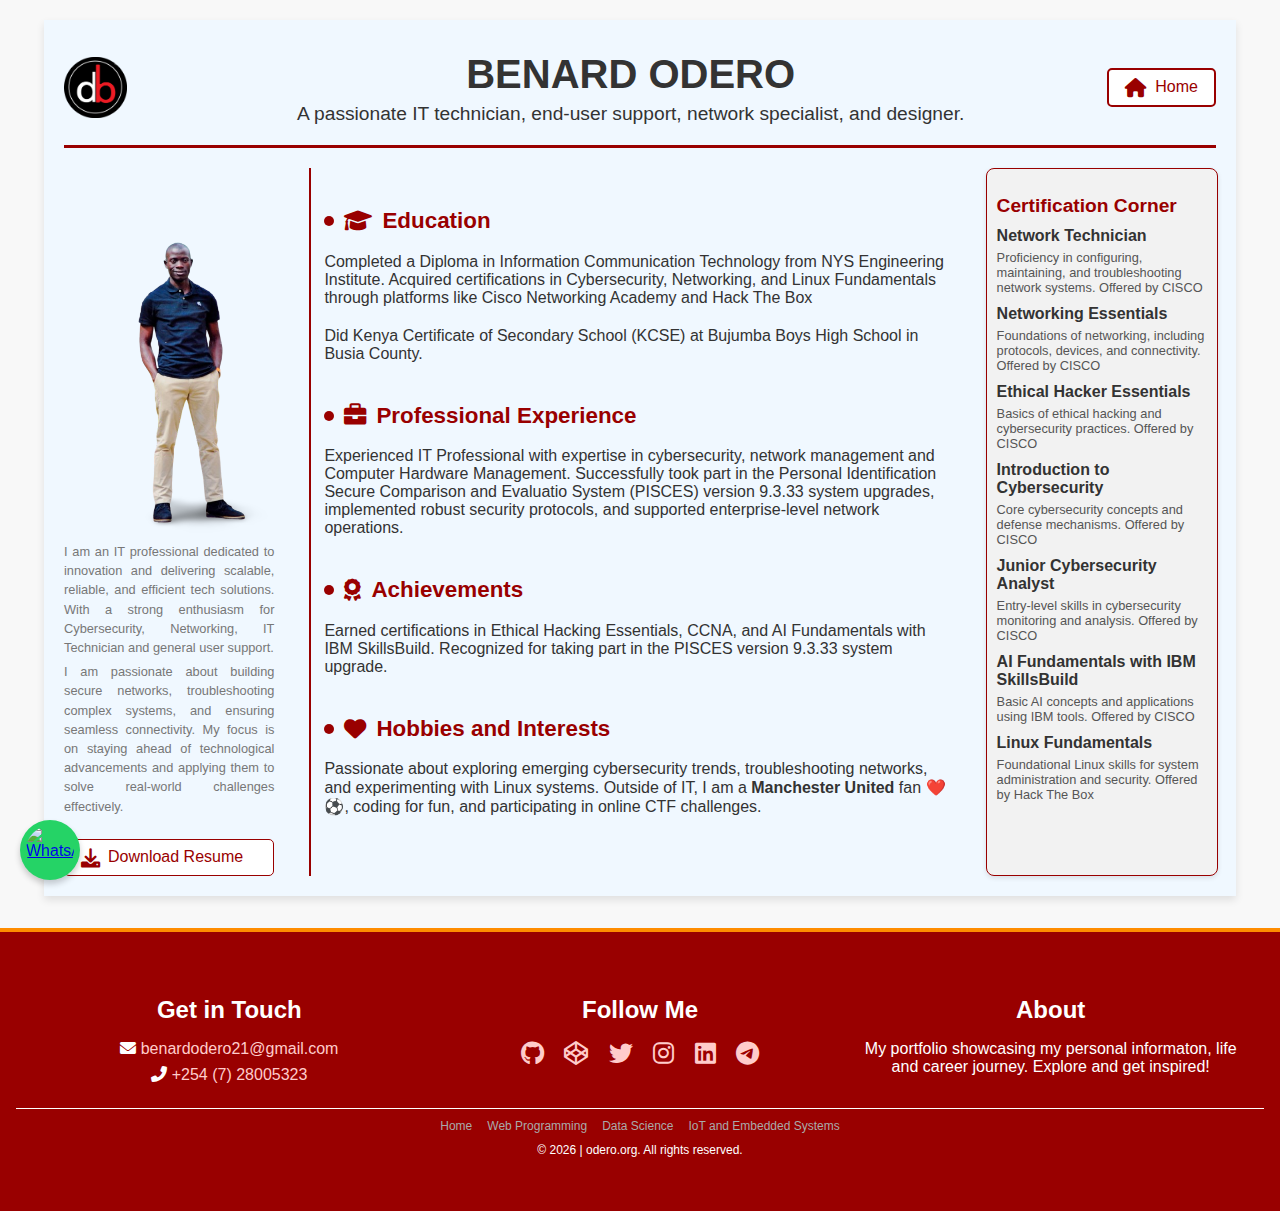
==== profile.html @ 15299176 "Add files via upload" ====
<!DOCTYPE html>
<html lang="en">
<head>
  <meta charset="UTF-8">
  <meta name="viewport" content="width=device-width, initial-scale=1.0">
  <title>My Bio</title>
  <link rel="icon" href="img/favicon.ico" type="image/x-icon">
  <link rel="stylesheet" href="https://cdnjs.cloudflare.com/ajax/libs/font-awesome/6.0.0-beta3/css/all.min.css">
  <style>
    body {
      font-family: Arial, sans-serif;
      margin: 0;
      padding: 0;
      background: #f8f8f8;
      color: #333;
    }

    .container {
      width: 90%;
      max-width: 1200px;
      margin: 20px auto;
      background-color: #f0f8ff;
      padding: 20px;
      box-shadow: 0 4px 8px rgba(0, 0, 0, 0.1);
    }

    .header {
      display: flex;
      align-items: center;
      justify-content: space-between;
      border-bottom: 3px solid #990000;
      margin-bottom: 20px;
      padding-bottom: 10px;
    }

    .header .logo {
      display: flex;
      align-items: center;
      gap: 10px;
    }

    .header .logo img {
        width: 70%; /* Adjust percentage as needed */
        max-width: 90px; /* Ensure it doesn’t exceed 90px on larger screens */
        height: auto; /* Maintain aspect ratio */
      }

      .header .text-container {
    text-align: center;
    flex-grow: 1;
    padding: 10px; /* Optional for spacing */
}

.header .text-container h1 {
    font-size: 5vw; /* Scales with viewport width */
    margin: 0;
    line-height: 1.2; /* Adjusts line height for readability */
}

.header .text-container p {
    font-size: 2vw; /* Responsive size for paragraphs */
    margin: 5px 0 0;
}

/* Media Queries for Different Screen Sizes */
@media (min-width: 768px) {
    .header .text-container h1 {
        font-size: 2.5rem; /* Larger font size on tablets and above */
    }

    .header .text-container p {
        font-size: 1.5rem; /* Adjusted for readability */
    }
}

@media (min-width: 1024px) {
    .header .text-container h1 {
        font-size: 2.5rem; /* Larger font size for desktops */
    }

    .header .text-container p {
        font-size: 1.2rem; /* Adjusted for readability */
    }
}



    .main-content {
      display: grid;
      grid-template-columns: 1fr 3fr 1fr; /* Left image, content, and right column */
      gap: 50px;
    }

    .image {
        text-align: center;
        margin-top: 50px; /* Moves the image down */
      }
      

    .image img {
        width: 100%; /* Makes the image scale to its container */
        max-width: 300px; /* Prevents the image from becoming too large */
        height: auto; /* Maintains the aspect ratio */
      }

      .image p {
        font-size: 0.8rem; /* Small font size */
        color: #777; /* Greyed-out color */
        line-height: 1.5; /* Improves readability with proper spacing */
        margin: 5px 0; /* Adds some spacing between paragraphs */
        text-align: justify; /* Justifies the text for a neat alignment */
      }      
      

    .text-columns {
      position: relative;
    }

    .text-columns h2 {
      font-size: 1.4rem;
      margin-top: 40px;
      color: #990000;
      display: flex;
      align-items: center;
      gap: 10px;
    }

    .text-columns p {
      margin: 0 0 20px;
    }

    .node-line {
      position: absolute;
      left: -15px;
      top: 0;
      width: 2px;
      height: 100%;
      background: #990000;
    }

    .node {
      width: 10px;
      height: 10px;
      background: #990000;
      border-radius: 50%;
      position: relative;
    }

    .right-column {
      background: #f2f2f2;
      padding: 10px;
      border: 1px solid #990000;
      box-shadow: 0 2px 5px rgba(0, 0, 0, 0.1);
      font-size: 0.8rem;
      border-radius: 8px;
      width: 100%;
      max-width: 450px;
      margin-left: -20px;
    }
    
    .right-column h2 {
      font-size: 1.2rem;
      color: #990000;
      margin-bottom: 10px;
    }
    
    .right-column div {
      margin-bottom: 10px; /* Adds spacing between certifications */
    }
    
    .right-column strong {
      display: block; /* Ensures the heading is on its own line */
      font-size: 1rem;
      color: #333;
    }
    
    .right-column p {
      margin: 5px 0 0; /* Adds spacing between heading and description */
      color: #555;
    }
    
    @media (max-width: 768px) {
      .main-content {
        grid-template-columns: 1fr;
      }
    
      .right-column {
        max-width: 100%;
        margin-left: 0;
      }
    
      .node-line {
        left: -10px;
      }
    }
    
    .whatsapp-link {
        position: fixed;
        bottom: 20px;
        left: 20px;
        width: 60px; /* Slightly larger for better visibility */
        height: 60px;
        z-index: 9999; /* Ensures it stays on top of other elements */
        background-color: #25D366; /* WhatsApp's green color for the background */
        box-shadow: 0 4px 6px rgba(0, 0, 0, 0.2); /* Adds a subtle shadow for a floating effect */
        display: flex;
        align-items: center;
        justify-content: center;
        border-radius: 50%; /* Makes it fully circular */
        cursor: pointer;
    }
    
    .whatsapp-link img {
        width: 80%; /* Keeps some padding inside the circle */
        height: 80%;
        border-radius: 50%;
        object-fit: contain; /* Ensures the image scales well without distortion */
    }

    /* Footer */
.footer {
    background-color: #990000; /* Primary color */
    color: #fff;
    text-align: center;
    padding: 2rem 1rem;
    margin-top: 2rem;
    border-top: 4px solid #ff8c00; /* Highlight color */
  }
  
  .footer-content {
    display: flex;
    flex-wrap: wrap;
    justify-content: space-between;
    gap: 2rem;
    max-width: 1200px;
    margin: 0 auto;
  }
  
  .footer-section {
    flex: 1;
    min-width: 200px;
  }
  
  .footer-section h4 {
    font-size: 1.5rem;
    margin-bottom: 1rem;
  }
  
  .footer-section p {
    font-size: 1rem;
    margin: 0.5rem 0;
  }
  
  .footer-section a {
    color: #ffcccb; /* Lighter color for links */
    text-decoration: none;
    transition: color 0.3s ease;
  }
  
  .footer-section a:hover {
    color: #fff;
  }
  
  .social-icons a {
    font-size: 1.5rem;
    margin: 0 0.5rem;
    color: #ffcccb; /* Lighter color for social icons */
  }
  
  .social-icons a:hover {
    color: #ff8c00;
  }
  
  .footer-bottom {
    text-align: center;
    padding: 10px 20px;
    border-top: 1px solid #fff;
    margin-top: 1rem;
    padding-top: 1rem;
    font-size: 0.9rem;
  }

  .quick-links {
    display: flex;
    justify-content: center; 
    flex-wrap: wrap;
    gap: 15px;
  }
  
  .quick-links a {
    color: #aaa; 
    text-decoration: none;
    font-size: 12px;
  }
  
  .quick-links a:hover {
    color: #ff8c00; 
  }
  
  .footer-bottom {
    text-align: center;
    padding: 10px 20px;
  }
  
  .footer-bottom p {
    margin-top: 10px;
    font-size: 12px;
  }
  
  /* Media Query for Mobile View */
  @media (max-width: 768px) {
    .quick-links {
      flex-direction: column;
      align-items: center;
    }
  
    .quick-links a {
      margin-bottom: 0.5px; 
    }
  }
  
  
  /* Responsive adjustments */
  @media (max-width: 768px) {
    .footer-content {
      flex-direction: column;
      align-items: center;
    }
  }

/* Back-to-top arrow styling */
.back-to-top {
    position: fixed;
    bottom: 20px;
    right: 20px;
    background-color: white;
    color: black;
    border-radius: 50%;
    width: 50px;
    height: 50px;
    display: flex;
    justify-content: center;
    align-items: center;
    text-decoration: none;
    box-shadow: 0 4px 6px rgba(0, 0, 0, 0.1);
    opacity: 0;
    visibility: hidden;
    transition: opacity 0.3s, visibility 0.3s;
    z-index: 1000; /* Ensure it's above other elements */
}

.back-to-top:hover {
    background-color: #990000;
    color: white; /* Better contrast on hover */
}

/* Show back-to-top arrow when scrolled down */
.back-to-top.show {
    opacity: 1;
    visibility: visible;
}

/* Optional: Smooth scaling effect */
.back-to-top:hover {
    transform: scale(1.1);
    transition: transform 0.2s ease-in-out, background-color 0.3s;
}

   .header .home-btn {
    display: flex;
    align-items: center;
    gap: 0.5rem;
    color: #990000; /* Primary color */
    text-decoration: none;
    font-size: 1rem;
    padding: 0.5rem 1rem;
    background-color: #fff;
    border: 2px solid #990000; /* Matches the primary color */
    border-radius: 5px;
    transition: background-color 0.3s ease, color 0.3s ease;
  }
  
  .header .home-btn i {
    font-size: 1.2rem;
  }
  
  .header .home-btn:hover {
    background-color: #990000; /* Primary color */
    color: #fff;
  }
  
  .header .home-btn .home-text {
    display: inline;
  }
  
  @media (max-width: 768px) {
 
  
    .header .home-btn .home-text {
      display: none; /* Hide the text in mobile view */
    }
  }
  
  @media (max-width: 480px) {
  
    .header .home-btn i {
      font-size: 1rem;
    }
  }

 /* General styling for the resume button */
.resume-btn {
  display: flex; /* Align icon and text horizontally */
  align-items: center; /* Center icon and text vertically */
  gap: 0.5rem; /* Space between icon and text */
  color: #990000; /* Primary color */
  text-decoration: none; /* Removes underline */
  font-size: 1rem; /* Base font size */
  padding: 0.5rem 1rem; /* Button padding */
  background-color: #fff; /* Button background color */
  border: 1px solid #990000; /* Border with primary color */
  border-radius: 5px; /* Rounded corners */
  transition: background-color 0.3s ease, color 0.3s ease; /* Smooth hover effect */
  white-space: nowrap; /* Prevents text from wrapping */
  overflow: hidden; /* Ensures the text doesn't overflow */
  text-overflow: ellipsis; /* Adds ellipsis if text overflows */
}

/* Icon styling */
.resume-btn i {
  font-size: 1.2rem; /* Icon size */
}

/* Hover effect */
.resume-btn:hover {
  background-color: #990000; /* Change background to primary color */
  color: #fff; /* Change text and icon color to white */
}

/* Text styling */
.resume-btn .resume-text {
  display: inline; /* Ensure text is visible by default */
  white-space: nowrap; /* Prevents text wrapping in large screen view */
}

/* Responsive styling for medium screens (tablets) */
@media (max-width: 768px) {
  .resume-btn {
      font-size: 0.9rem; /* Adjust text size */
      padding: 0.5rem; /* Reduce padding */
  }

  .resume-btn .resume-text {
      display: inline; /* Keeps the text visible */
  }
}

/* Responsive styling for small screens (phones) */
@media (max-width: 480px) {
  .resume-btn {
      font-size: 0.85rem; /* Smaller font size */
      padding: 0.4rem; /* Smaller padding */
      gap: 0.3rem; /* Reduce space between icon and text */
  }

  .resume-btn i {
      font-size: 1rem; /* Smaller icon size */
  }

  .resume-btn .resume-text {
      font-size: 0.9rem; /* Slightly smaller text size */
  }
}



  </style>
</head>
<body>
  <div class="container">
    <!-- Header -->
    <div class="header">
      <div class="logo">
        <img src="img/logo2.png" alt="Logo">
      </div>
      <div class="text-container">
        <h1>BENARD ODERO</h1>
        <p>A passionate IT technician, end-user support, network specialist, and designer.</p>
      </div>
      <a href="index.html" class="home-btn">
        <i class="fas fa-home"></i><span class="home-text">Home</span>
      </a>
    </div>

    <!-- Main Content -->
    <div class="main-content">
      <!-- Image Section -->
      <div class="image">
        <img src="img/benn.png" alt="Your Official Photo">
        <p>I am an IT professional dedicated to innovation and delivering scalable, 
          reliable, and efficient tech solutions. With a strong enthusiasm 
          for Cybersecurity, Networking, IT Technician and general user support.</p>
          <p>I am passionate about building secure networks, troubleshooting complex systems, 
            and ensuring seamless connectivity. My focus is on staying ahead of technological advancements and applying them to solve 
          real-world challenges effectively.</p> <br>

        <a href="Doc/Benard Odero_CV.pdf" class="resume-btn" target="_blank">
          <i class="fas fa-download"></i>
          <span class="resume-text">Download Resume</span>
      </a>
      
      
      </div>

      <!-- Text Columns -->
      <div class="text-columns">
        <div class="node-line"></div>

        <h2>
          <span class="node"></span>
          <i class="fas fa-graduation-cap"></i> Education
        </h2>
        <p>Completed a Diploma in Information Communication Technology from NYS Engineering Institute. 
          Acquired certifications in Cybersecurity, Networking, and Linux Fundamentals through 
          platforms like Cisco Networking Academy and Hack The Box</p>
        <p>Did Kenya Certificate of Secondary School (KCSE) at Bujumba Boys High School in Busia County.</p>

        <h2>
          <span class="node"></span>
          <i class="fas fa-briefcase"></i> Professional Experience
        </h2>
        <p>Experienced IT Professional with expertise in cybersecurity, network management and Computer Hardware Management. 
          Successfully took part in the Personal Identification Secure Comparison and Evaluatio System (PISCES) version 9.3.33 system upgrades, 
          implemented robust security protocols, and supported enterprise-level network operations.</p>

        <h2>
          <span class="node"></span>
          <i class="fas fa-award"></i> Achievements
        </h2>
        <p>Earned certifications in Ethical Hacking Essentials, CCNA, and AI Fundamentals 
          with IBM SkillsBuild. Recognized for taking part in the PISCES version 9.3.33 system upgrade.</p>

        <h2>
          <span class="node"></span>
          <i class="fas fa-heart"></i> Hobbies and Interests
        </h2>
        <p>Passionate about exploring emerging cybersecurity trends, troubleshooting networks, 
          and experimenting with Linux systems. Outside of IT, I am a <strong>Manchester United</strong> fan ❤️⚽, coding for fun, 
          and participating in online CTF challenges.</p>
      </div>
<!-- Right Column -->
<div class="right-column">
  <h2>Certification Corner</h2>
  <div>
    <strong>Network Technician</strong>
    <p>Proficiency in configuring, maintaining, and troubleshooting network systems. Offered by CISCO</p>
  </div>
  <div>
    <strong>Networking Essentials</strong>
    <p>Foundations of networking, including protocols, devices, and connectivity. Offered by CISCO</p>
  </div>
  <div>
    <strong>Ethical Hacker Essentials</strong>
    <p>Basics of ethical hacking and cybersecurity practices. Offered by CISCO</p>
  </div>
  <div>
    <strong>Introduction to Cybersecurity</strong>
    <p>Core cybersecurity concepts and defense mechanisms. Offered by CISCO</p>
  </div>
  <div>
    <strong>Junior Cybersecurity Analyst</strong>
    <p>Entry-level skills in cybersecurity monitoring and analysis. Offered by CISCO</p>
  </div>
  <div>
    <strong>AI Fundamentals with IBM SkillsBuild</strong>
    <p>Basic AI concepts and applications using IBM tools. Offered by CISCO</p>
  </div>
  <div>
    <strong>Linux Fundamentals</strong>
    <p>Foundational Linux skills for system administration and security. Offered by Hack The Box</p>
  </div>
</div>


    </div>
  </div>

  <footer class="footer">
    <div class="footer-content">
        <div class="footer-section">
            <h4>Get in Touch</h4>
            <p>
              <i class="fas fa-envelope"></i> 
              <a href="mailto:benardodero21@gmail.com">benardodero21@gmail.com</a>
            </p>
            <p>
              <i class="fas fa-phone-alt"></i> 
              <a href="tel:+254728005323">+254 (7) 28005323</a>
            </p>
          </div>
          
      <div class="footer-section">
        <h4>Follow Me</h4>
        <div class="social-icons">
          <a href="https://github.com/Odero-254" target="_blank" title="GitHub"><i class="fab fa-github"></i></a>
          <a href="https://codepen.io/Benard-Odero"><i class="fab fa-codepen" target="_blank" title="Codepen"></i></i></a>
          <a href="https://x.com/ben_odb?t=Mu5J0SKWFJiMZk7d_OLUmg&s=08"><i class="fab fa-twitter" target="_blank" title="Twitter"></i></i></a>
          <a href="https://www.instagram.com/ben.odb?utm_source=qr&igsh=MTJzdXVvaWIyYWg2bg=="><i class="fab fa-instagram" target="_blank" title="Instagram"></i></i></a>
          <a href="https://www.linkedin.com/in/benard-odero-916b5a13b/"><i class="fab fa-linkedin" target="_blank" title="LinkedIn"></i></i></a>
          <a href="http://t.me/ben_odb"><i class="fab fa-telegram" target="_blank" title="Telegram"></i></i></a>
        </div>
      </div>
      <div class="footer-section">
        <h4>About</h4>
        <p>My portfolio showcasing my personal informaton, life and career journey. Explore and get inspired!</p>
      </div>
    </div>
    <div class="footer-bottom">
        <div class="quick-links">
          <a href="index.html">Home</a>
          <a href="web-development.html">Web Programming</a>
          <a href="blankpage.html">Data Science</a>
          <a href="blankpage.html">IoT and Embedded Systems</a>
        </div>
        <p>&copy; <span id="currentYear"></span> | odero.org. All rights reserved.</p>
      </div>


      <!-- WhatsApp Icon -->
<a href="https://wa.me/254728005323" target="_blank" class="whatsapp-link">
    <img src="https://upload.wikimedia.org/wikipedia/commons/6/6b/WhatsApp.svg" alt="WhatsApp" />
</a>
      
  </footer>

  <script>
    // Get the current year and set it in the footer
    document.getElementById('currentYear').textContent = new Date().getFullYear();
  </script>

</body>
</html>
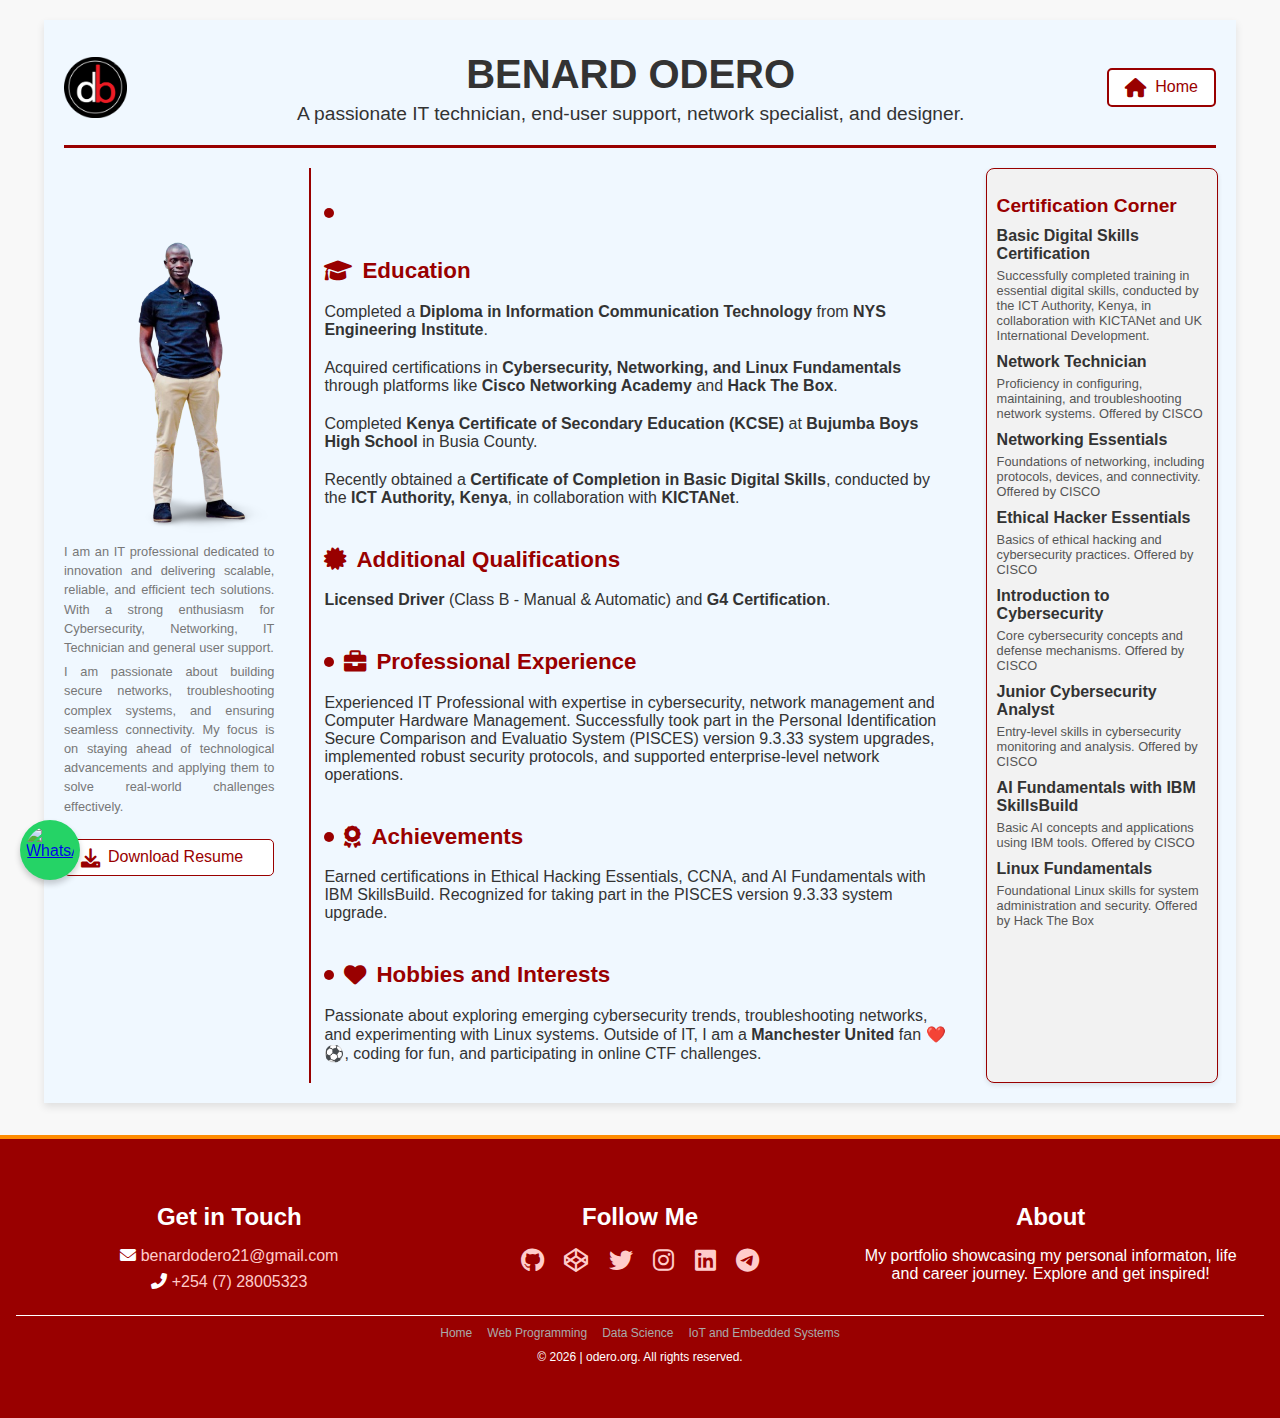
==== commit 829681aa: "Update profile.html" ====
--- a/profile.html
+++ b/profile.html
@@ -410,69 +410,67 @@
 
  /* General styling for the resume button */
 .resume-btn {
-  display: flex; /* Align icon and text horizontally */
-  align-items: center; /* Center icon and text vertically */
-  gap: 0.5rem; /* Space between icon and text */
-  color: #990000; /* Primary color */
-  text-decoration: none; /* Removes underline */
-  font-size: 1rem; /* Base font size */
-  padding: 0.5rem 1rem; /* Button padding */
-  background-color: #fff; /* Button background color */
-  border: 1px solid #990000; /* Border with primary color */
-  border-radius: 5px; /* Rounded corners */
-  transition: background-color 0.3s ease, color 0.3s ease; /* Smooth hover effect */
-  white-space: nowrap; /* Prevents text from wrapping */
-  overflow: hidden; /* Ensures the text doesn't overflow */
-  text-overflow: ellipsis; /* Adds ellipsis if text overflows */
+  display: flex; 
+  align-items: center; 
+  gap: 0.5rem; 
+  color: #990000; 
+  text-decoration: none; 
+  font-size: 1rem; 
+  padding: 0.5rem 1rem; 
+  background-color: #fff;
+  border: 1px solid #990000; 
+  border-radius: 5px; 
+  transition: background-color 0.3s ease, color 0.3s ease; 
+  white-space: nowrap; 
+  overflow: hidden; 
+  text-overflow: ellipsis; 
 }
 
 /* Icon styling */
 .resume-btn i {
-  font-size: 1.2rem; /* Icon size */
+  font-size: 1.2rem; 
 }
 
 /* Hover effect */
 .resume-btn:hover {
-  background-color: #990000; /* Change background to primary color */
-  color: #fff; /* Change text and icon color to white */
+  background-color: #990000; 
+  color: #fff; 
 }
 
 /* Text styling */
 .resume-btn .resume-text {
-  display: inline; /* Ensure text is visible by default */
-  white-space: nowrap; /* Prevents text wrapping in large screen view */
+  display: inline; 
+  white-space: nowrap; 
 }
 
 /* Responsive styling for medium screens (tablets) */
 @media (max-width: 768px) {
   .resume-btn {
-      font-size: 0.9rem; /* Adjust text size */
-      padding: 0.5rem; /* Reduce padding */
+      font-size: 0.9rem; 
+      padding: 0.5rem;
   }
 
   .resume-btn .resume-text {
-      display: inline; /* Keeps the text visible */
+      display: inline; 
   }
 }
 
 /* Responsive styling for small screens (phones) */
 @media (max-width: 480px) {
   .resume-btn {
-      font-size: 0.85rem; /* Smaller font size */
-      padding: 0.4rem; /* Smaller padding */
-      gap: 0.3rem; /* Reduce space between icon and text */
+      font-size: 0.85rem; 
+      padding: 0.4rem; 
+      gap: 0.3rem; 
   }
 
   .resume-btn i {
-      font-size: 1rem; /* Smaller icon size */
+      font-size: 1rem; 
   }
 
   .resume-btn .resume-text {
-      font-size: 0.9rem; /* Slightly smaller text size */
-  }
-}
-
-
+      font-size: 0.9rem; 
+  }
+}
 
   </style>
 </head>
@@ -504,12 +502,10 @@
             and ensuring seamless connectivity. My focus is on staying ahead of technological advancements and applying them to solve 
           real-world challenges effectively.</p> <br>
 
-        <a href="Doc/Benard Odero_CV.pdf" class="resume-btn" target="_blank">
+        <a href="Doc/My_CV.pdf" class="resume-btn" target="_blank">
           <i class="fas fa-download"></i>
           <span class="resume-text">Download Resume</span>
       </a>
-      
-      
       </div>
 
       <!-- Text Columns -->
@@ -518,12 +514,16 @@
 
         <h2>
           <span class="node"></span>
-          <i class="fas fa-graduation-cap"></i> Education
-        </h2>
-        <p>Completed a Diploma in Information Communication Technology from NYS Engineering Institute. 
-          Acquired certifications in Cybersecurity, Networking, and Linux Fundamentals through 
-          platforms like Cisco Networking Academy and Hack The Box</p>
-        <p>Did Kenya Certificate of Secondary School (KCSE) at Bujumba Boys High School in Busia County.</p>
+          <h2><i class="fas fa-graduation-cap"></i> Education</h2>
+             <p>Completed a <strong>Diploma in Information Communication Technology</strong> from <strong>NYS Engineering Institute</strong>.</p>  
+            <p> Acquired certifications in <strong>Cybersecurity, Networking, and Linux Fundamentals</strong> through platforms like  
+               <strong>Cisco Networking Academy</strong> and <strong>Hack The Box</strong>.</p>
+            <p>Completed <strong>Kenya Certificate of Secondary Education (KCSE)</strong> at <strong>Bujumba Boys High School</strong> in Busia County.</p>
+            <p>Recently obtained a <strong>Certificate of Completion in Basic Digital Skills</strong>, conducted by the  
+             <strong>ICT Authority, Kenya</strong>, in collaboration with <strong>KICTANet</strong>.</p>
+
+<h2><i class="fas fa-certificate"></i> Additional Qualifications</h2>
+<p><strong>Licensed Driver</strong> (Class B - Manual & Automatic) and <strong>G4 Certification</strong>.</p>
 
         <h2>
           <span class="node"></span>
@@ -551,6 +551,11 @@
 <!-- Right Column -->
 <div class="right-column">
   <h2>Certification Corner</h2>
+  <div>
+    <strong>Basic Digital Skills Certification</strong>
+    <p>Successfully completed training in essential digital skills, conducted by the ICT Authority, Kenya, in collaboration with KICTANet and UK International Development.</p>
+</div>
+
   <div>
     <strong>Network Technician</strong>
     <p>Proficiency in configuring, maintaining, and troubleshooting network systems. Offered by CISCO</p>
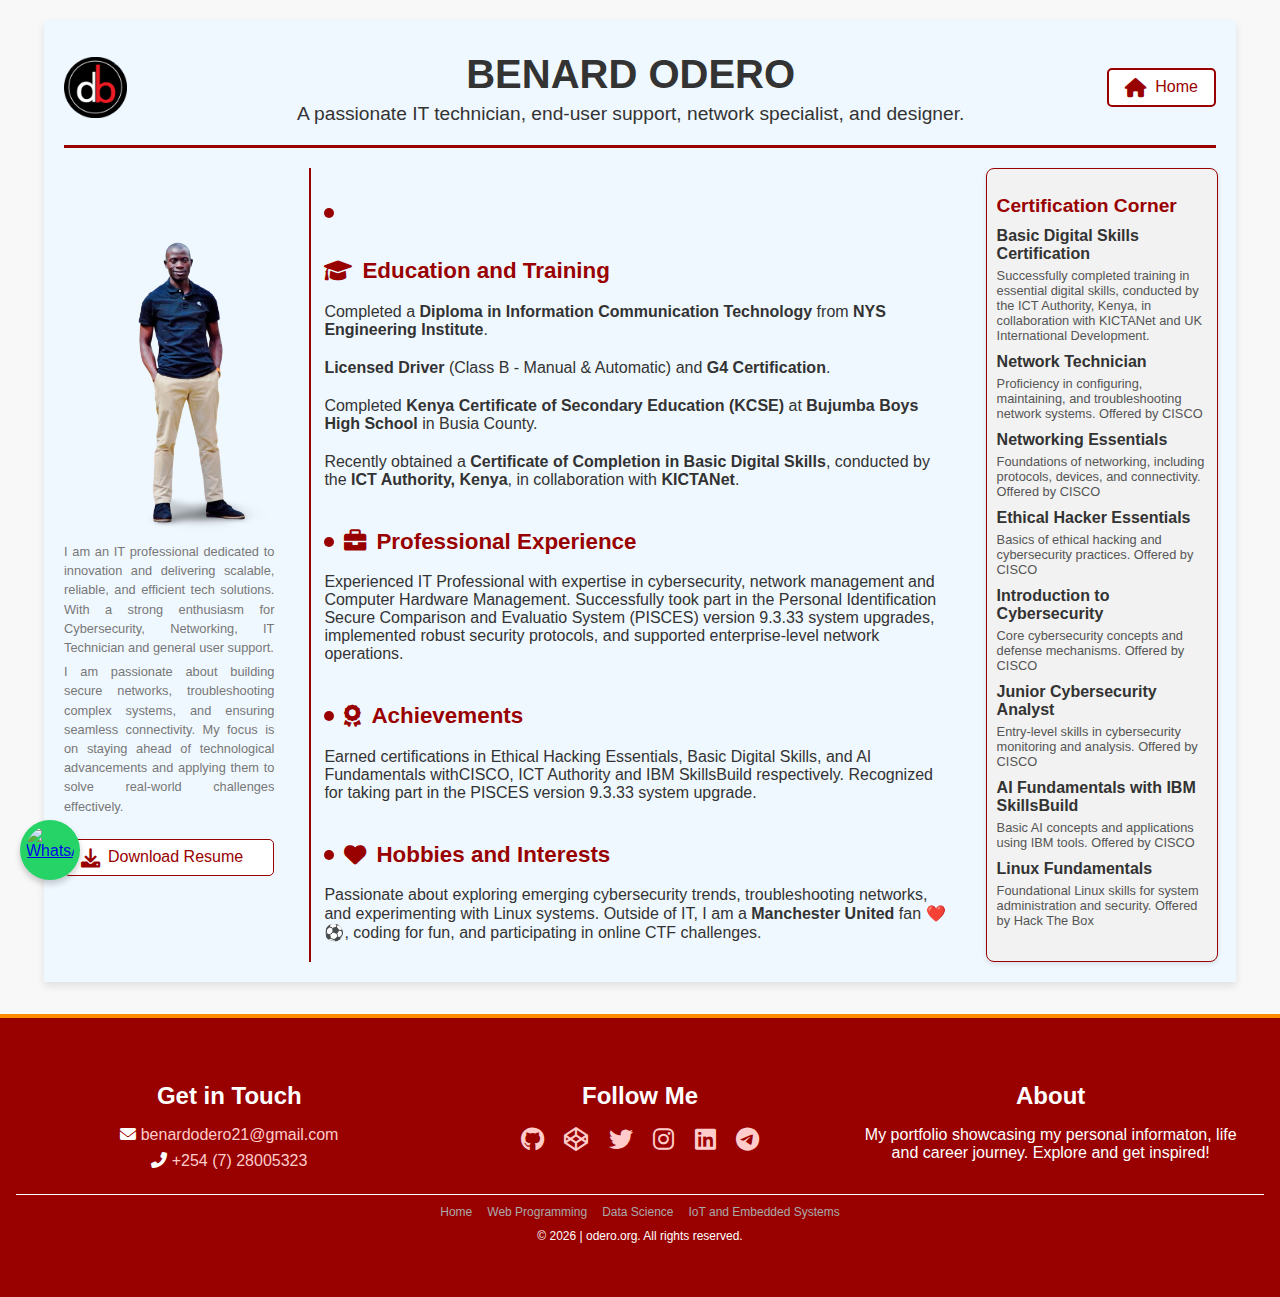
==== commit 4e92ca5a: "Update profile.html" ====
--- a/profile.html
+++ b/profile.html
@@ -40,78 +40,73 @@
     }
 
     .header .logo img {
-        width: 70%; /* Adjust percentage as needed */
-        max-width: 90px; /* Ensure it doesn’t exceed 90px on larger screens */
-        height: auto; /* Maintain aspect ratio */
+        width: 70%; 
+        max-width: 90px; 
+        height: auto; 
       }
 
       .header .text-container {
     text-align: center;
     flex-grow: 1;
-    padding: 10px; /* Optional for spacing */
+    padding: 10px; 
 }
 
 .header .text-container h1 {
-    font-size: 5vw; /* Scales with viewport width */
+    font-size: 5vw; 
     margin: 0;
-    line-height: 1.2; /* Adjusts line height for readability */
+    line-height: 1.2; 
 }
 
 .header .text-container p {
-    font-size: 2vw; /* Responsive size for paragraphs */
+    font-size: 2vw;
     margin: 5px 0 0;
 }
 
 /* Media Queries for Different Screen Sizes */
 @media (min-width: 768px) {
     .header .text-container h1 {
-        font-size: 2.5rem; /* Larger font size on tablets and above */
+        font-size: 2.5rem; 
     }
 
     .header .text-container p {
-        font-size: 1.5rem; /* Adjusted for readability */
+        font-size: 1.5rem; 
     }
 }
 
 @media (min-width: 1024px) {
     .header .text-container h1 {
-        font-size: 2.5rem; /* Larger font size for desktops */
+        font-size: 2.5rem; 
     }
 
     .header .text-container p {
-        font-size: 1.2rem; /* Adjusted for readability */
-    }
-}
-
-
-
+        font-size: 1.2rem; 
+    }
+}
     .main-content {
       display: grid;
-      grid-template-columns: 1fr 3fr 1fr; /* Left image, content, and right column */
+      grid-template-columns: 1fr 3fr 1fr;
       gap: 50px;
     }
 
     .image {
         text-align: center;
-        margin-top: 50px; /* Moves the image down */
+        margin-top: 50px;
       }
       
-
     .image img {
-        width: 100%; /* Makes the image scale to its container */
-        max-width: 300px; /* Prevents the image from becoming too large */
-        height: auto; /* Maintains the aspect ratio */
+        width: 100%; 
+        max-width: 300px; 
+        height: auto; 
       }
 
       .image p {
-        font-size: 0.8rem; /* Small font size */
-        color: #777; /* Greyed-out color */
-        line-height: 1.5; /* Improves readability with proper spacing */
-        margin: 5px 0; /* Adds some spacing between paragraphs */
-        text-align: justify; /* Justifies the text for a neat alignment */
+        font-size: 0.8rem; 
+        color: #777; 
+        line-height: 1.5; 
+        margin: 5px 0;
+        text-align: justify; 
       }      
-      
-
+  
     .text-columns {
       position: relative;
     }
@@ -165,17 +160,17 @@
     }
     
     .right-column div {
-      margin-bottom: 10px; /* Adds spacing between certifications */
+      margin-bottom: 10px; 
     }
     
     .right-column strong {
-      display: block; /* Ensures the heading is on its own line */
+      display: block; 
       font-size: 1rem;
       color: #333;
     }
     
     .right-column p {
-      margin: 5px 0 0; /* Adds spacing between heading and description */
+      margin: 5px 0 0;
       color: #555;
     }
     
@@ -198,33 +193,32 @@
         position: fixed;
         bottom: 20px;
         left: 20px;
-        width: 60px; /* Slightly larger for better visibility */
+        width: 60px; 
         height: 60px;
-        z-index: 9999; /* Ensures it stays on top of other elements */
-        background-color: #25D366; /* WhatsApp's green color for the background */
-        box-shadow: 0 4px 6px rgba(0, 0, 0, 0.2); /* Adds a subtle shadow for a floating effect */
+        z-index: 9999; 
+        background-color: #25D366; 
+        box-shadow: 0 4px 6px rgba(0, 0, 0, 0.2); 
         display: flex;
         align-items: center;
         justify-content: center;
-        border-radius: 50%; /* Makes it fully circular */
+        border-radius: 50%; 
         cursor: pointer;
     }
     
     .whatsapp-link img {
-        width: 80%; /* Keeps some padding inside the circle */
+        width: 80%; 
         height: 80%;
         border-radius: 50%;
-        object-fit: contain; /* Ensures the image scales well without distortion */
-    }
-
+        object-fit: contain; 
+    }
     /* Footer */
 .footer {
-    background-color: #990000; /* Primary color */
+    background-color: #990000; 
     color: #fff;
     text-align: center;
     padding: 2rem 1rem;
     margin-top: 2rem;
-    border-top: 4px solid #ff8c00; /* Highlight color */
+    border-top: 4px solid #ff8c00; 
   }
   
   .footer-content {
@@ -252,7 +246,7 @@
   }
   
   .footer-section a {
-    color: #ffcccb; /* Lighter color for links */
+    color: #ffcccb; 
     text-decoration: none;
     transition: color 0.3s ease;
   }
@@ -264,7 +258,7 @@
   .social-icons a {
     font-size: 1.5rem;
     margin: 0 0.5rem;
-    color: #ffcccb; /* Lighter color for social icons */
+    color: #ffcccb; 
   }
   
   .social-icons a:hover {
@@ -514,16 +508,12 @@
 
         <h2>
           <span class="node"></span>
-          <h2><i class="fas fa-graduation-cap"></i> Education</h2>
+          <h2><i class="fas fa-graduation-cap"></i> Education and Training</h2>
              <p>Completed a <strong>Diploma in Information Communication Technology</strong> from <strong>NYS Engineering Institute</strong>.</p>  
-            <p> Acquired certifications in <strong>Cybersecurity, Networking, and Linux Fundamentals</strong> through platforms like  
-               <strong>Cisco Networking Academy</strong> and <strong>Hack The Box</strong>.</p>
+           <p><strong>Licensed Driver</strong> (Class B - Manual & Automatic) and <strong>G4 Certification</strong>.</p>
             <p>Completed <strong>Kenya Certificate of Secondary Education (KCSE)</strong> at <strong>Bujumba Boys High School</strong> in Busia County.</p>
             <p>Recently obtained a <strong>Certificate of Completion in Basic Digital Skills</strong>, conducted by the  
              <strong>ICT Authority, Kenya</strong>, in collaboration with <strong>KICTANet</strong>.</p>
-
-<h2><i class="fas fa-certificate"></i> Additional Qualifications</h2>
-<p><strong>Licensed Driver</strong> (Class B - Manual & Automatic) and <strong>G4 Certification</strong>.</p>
 
         <h2>
           <span class="node"></span>
@@ -537,8 +527,8 @@
           <span class="node"></span>
           <i class="fas fa-award"></i> Achievements
         </h2>
-        <p>Earned certifications in Ethical Hacking Essentials, CCNA, and AI Fundamentals 
-          with IBM SkillsBuild. Recognized for taking part in the PISCES version 9.3.33 system upgrade.</p>
+        <p>Earned certifications in Ethical Hacking Essentials, Basic Digital Skills, and AI Fundamentals 
+          withCISCO, ICT Authority and IBM SkillsBuild respectively. Recognized for taking part in the PISCES version 9.3.33 system upgrade.</p>
 
         <h2>
           <span class="node"></span>
@@ -549,7 +539,7 @@
           and participating in online CTF challenges.</p>
       </div>
 <!-- Right Column -->
-<div class="right-column">
+<div class="right-column">    
   <h2>Certification Corner</h2>
   <div>
     <strong>Basic Digital Skills Certification</strong>
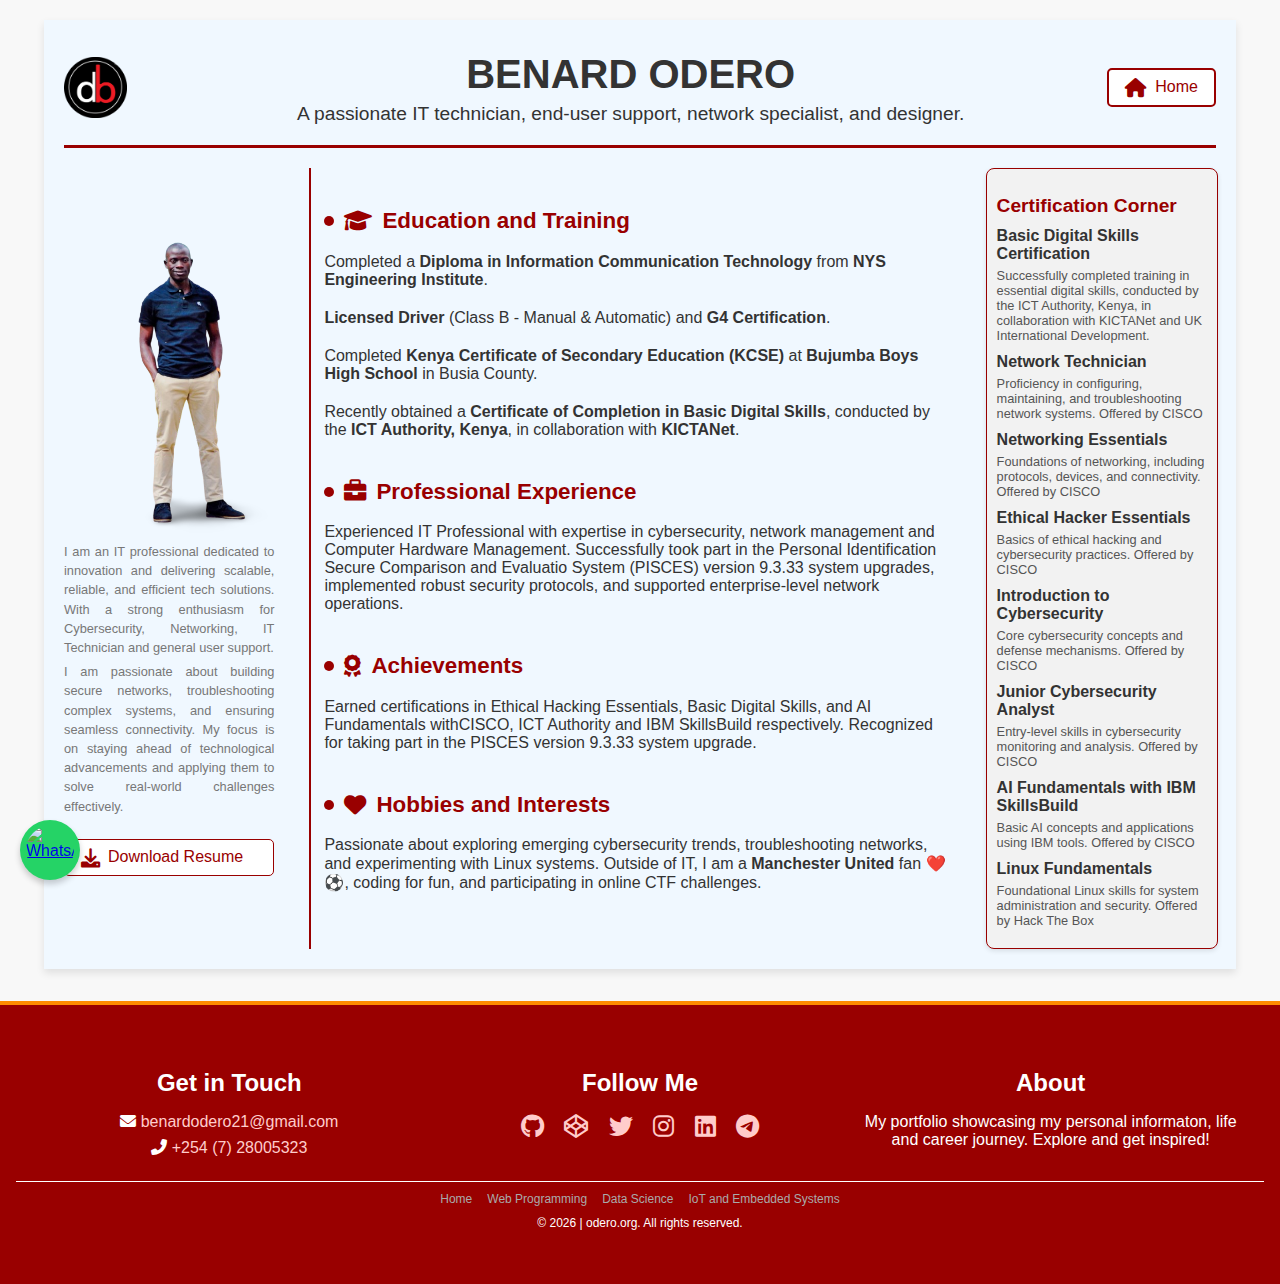
==== commit 8b77e258: "Update profile.html" ====
--- a/profile.html
+++ b/profile.html
@@ -508,11 +508,12 @@
 
         <h2>
           <span class="node"></span>
-          <h2><i class="fas fa-graduation-cap"></i> Education and Training</h2>
+          <i class="fas fa-graduation-cap"></i> Education and Training
+        </h2>
              <p>Completed a <strong>Diploma in Information Communication Technology</strong> from <strong>NYS Engineering Institute</strong>.</p>  
-           <p><strong>Licensed Driver</strong> (Class B - Manual & Automatic) and <strong>G4 Certification</strong>.</p>
-            <p>Completed <strong>Kenya Certificate of Secondary Education (KCSE)</strong> at <strong>Bujumba Boys High School</strong> in Busia County.</p>
-            <p>Recently obtained a <strong>Certificate of Completion in Basic Digital Skills</strong>, conducted by the  
+             <p><strong>Licensed Driver</strong> (Class B - Manual & Automatic) and <strong>G4 Certification</strong>.</p>
+              <p>Completed <strong>Kenya Certificate of Secondary Education (KCSE)</strong> at <strong>Bujumba Boys High School</strong> in Busia County.</p>
+              <p>Recently obtained a <strong>Certificate of Completion in Basic Digital Skills</strong>, conducted by the  
              <strong>ICT Authority, Kenya</strong>, in collaboration with <strong>KICTANet</strong>.</p>
 
         <h2>
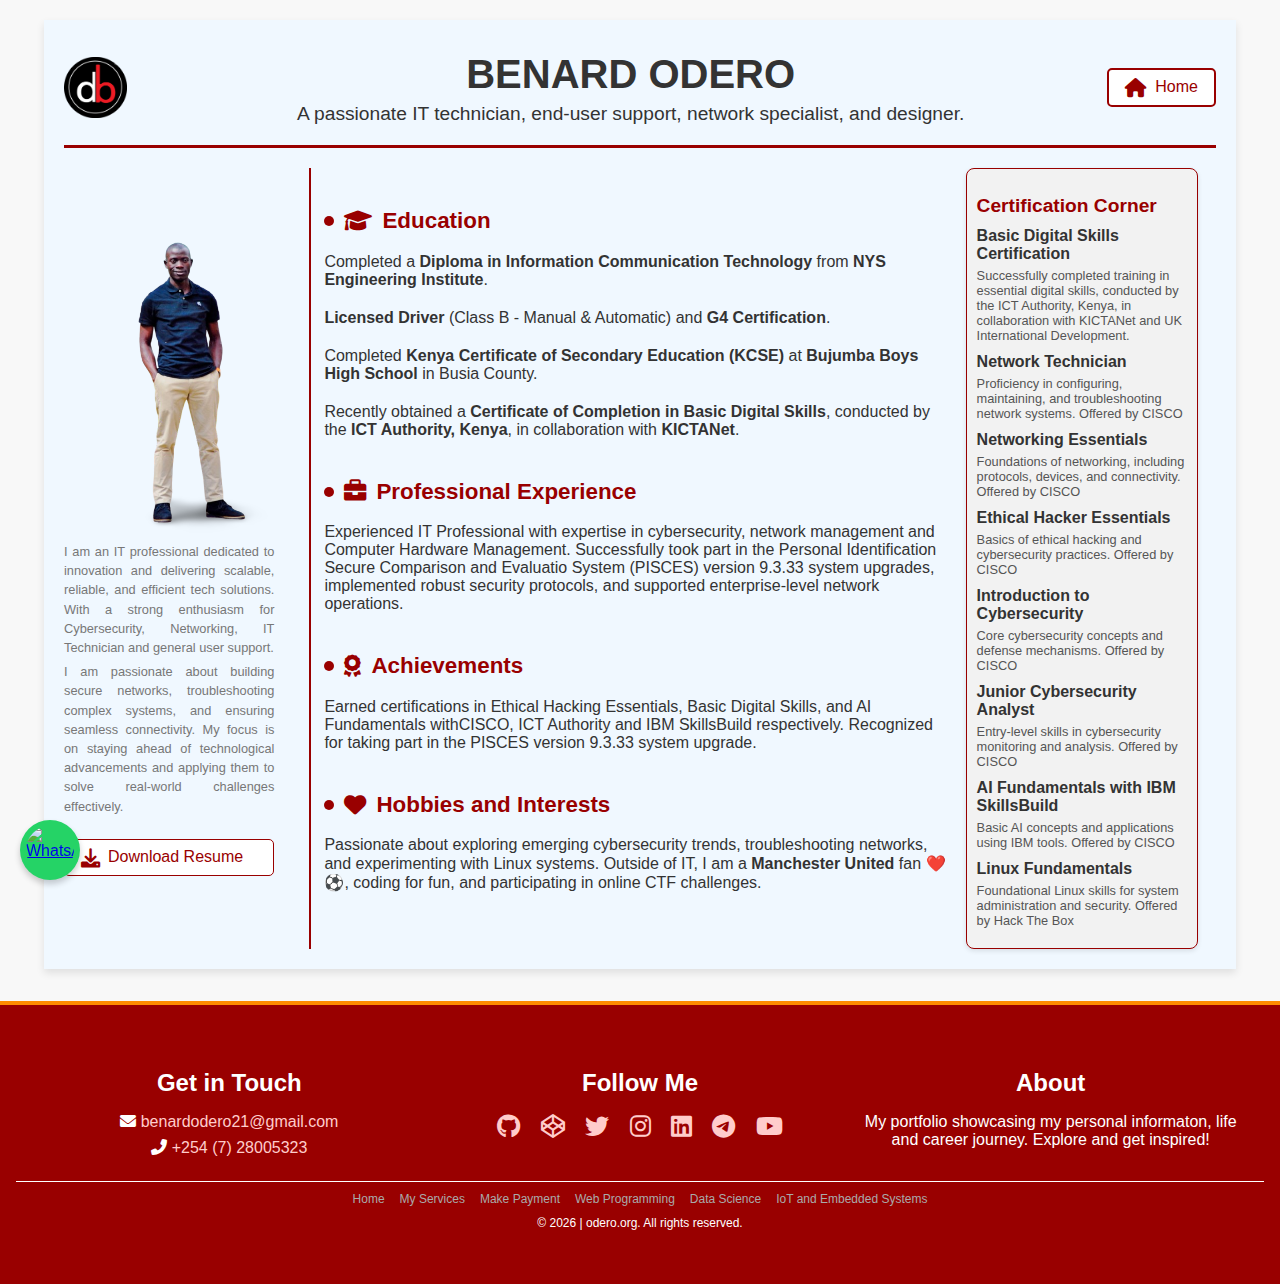
==== commit b6f0a744: "Update profile.html" ====
--- a/profile.html
+++ b/profile.html
@@ -40,73 +40,78 @@
     }
 
     .header .logo img {
-        width: 70%; 
-        max-width: 90px; 
-        height: auto; 
+        width: 70%; /* Adjust percentage as needed */
+        max-width: 90px; /* Ensure it doesn’t exceed 90px on larger screens */
+        height: auto; /* Maintain aspect ratio */
       }
 
       .header .text-container {
     text-align: center;
     flex-grow: 1;
-    padding: 10px; 
+    padding: 10px; /* Optional for spacing */
 }
 
 .header .text-container h1 {
-    font-size: 5vw; 
+    font-size: 5vw; /* Scales with viewport width */
     margin: 0;
-    line-height: 1.2; 
+    line-height: 1.2; /* Adjusts line height for readability */
 }
 
 .header .text-container p {
-    font-size: 2vw;
+    font-size: 2vw; /* Responsive size for paragraphs */
     margin: 5px 0 0;
 }
 
 /* Media Queries for Different Screen Sizes */
 @media (min-width: 768px) {
     .header .text-container h1 {
-        font-size: 2.5rem; 
+        font-size: 2.5rem; /* Larger font size on tablets and above */
     }
 
     .header .text-container p {
-        font-size: 1.5rem; 
+        font-size: 1.5rem; /* Adjusted for readability */
     }
 }
 
 @media (min-width: 1024px) {
     .header .text-container h1 {
-        font-size: 2.5rem; 
+        font-size: 2.5rem; /* Larger font size for desktops */
     }
 
     .header .text-container p {
-        font-size: 1.2rem; 
-    }
-}
+        font-size: 1.2rem; /* Adjusted for readability */
+    }
+}
+
+
+
     .main-content {
       display: grid;
-      grid-template-columns: 1fr 3fr 1fr;
+      grid-template-columns: 1fr 3fr 1fr; /* Left image, content, and right column */
       gap: 50px;
     }
 
     .image {
         text-align: center;
-        margin-top: 50px;
+        margin-top: 50px; /* Moves the image down */
       }
       
+
     .image img {
-        width: 100%; 
-        max-width: 300px; 
-        height: auto; 
+        width: 100%; /* Makes the image scale to its container */
+        max-width: 300px; /* Prevents the image from becoming too large */
+        height: auto; /* Maintains the aspect ratio */
       }
 
       .image p {
-        font-size: 0.8rem; 
-        color: #777; 
-        line-height: 1.5; 
-        margin: 5px 0;
-        text-align: justify; 
+        font-size: 0.8rem; /* Small font size */
+        color: #777; /* Greyed-out color */
+        line-height: 1.5; /* Improves readability with proper spacing */
+        margin: 5px 0; /* Adds some spacing between paragraphs */
+        text-align: justify; /* Justifies the text for a neat alignment */
       }      
-  
+      
+
     .text-columns {
       position: relative;
     }
@@ -142,83 +147,110 @@
     }
 
     .right-column {
-      background: #f2f2f2;
-      padding: 10px;
-      border: 1px solid #990000;
-      box-shadow: 0 2px 5px rgba(0, 0, 0, 0.1);
-      font-size: 0.8rem;
-      border-radius: 8px;
-      width: 100%;
-      max-width: 450px;
-      margin-left: -20px;
-    }
-    
+    background: #f2f2f2;
+    padding: 10px;
+    border: 1px solid #990000;
+    box-shadow: 0 2px 5px rgba(0, 0, 0, 0.1);
+    font-size: 0.8rem;
+    border-radius: 8px;
+    width: 100%;
+    max-width: 450px;
+    margin-left: auto; /* Ensures proper centering */
+    margin-right: auto;
+}
+
+/* Responsive Heading */
+.right-column h2 {
+    font-size: 1.2rem;
+    color: #990000;
+    margin-bottom: 10px;
+}
+
+/* Spacing Between Sections */
+.right-column div {
+    margin-bottom: 10px;
+}
+
+/* Strong Text */
+.right-column strong {
+    display: block;
+    font-size: 1rem;
+    color: #333;
+}
+
+/* Paragraph Text */
+.right-column p {
+    margin: 5px 0 0;
+    color: #555;
+}
+
+/* Fixing Width Issues on Mobile */
+@media (max-width: 768px) {
+    .main-content {
+        grid-template-columns: 1fr;
+    }
+
+    .right-column {
+        max-width: 90%; /* Adjust width dynamically */
+        margin-left: auto;
+        margin-right: auto;
+    }
+}
+/* Adjust Position for Desktop */
+@media (min-width: 1024px) { 
+    .right-column {
+        margin-left: -40px; /* Move slightly to the left */
+    }
+}
+
+/* Extra Small Screens (Phones) */
+@media (max-width: 480px) {
+    .right-column {
+        max-width: 95%; /* Further reduce width for smaller screens */
+        padding: 8px;
+        font-size: 0.8rem;
+    }
+
     .right-column h2 {
-      font-size: 1.2rem;
-      color: #990000;
-      margin-bottom: 10px;
-    }
-    
-    .right-column div {
-      margin-bottom: 10px; 
-    }
-    
+        font-size: 1rem;
+    }
+
     .right-column strong {
-      display: block; 
-      font-size: 1rem;
-      color: #333;
-    }
-    
-    .right-column p {
-      margin: 5px 0 0;
-      color: #555;
-    }
-    
-    @media (max-width: 768px) {
-      .main-content {
-        grid-template-columns: 1fr;
-      }
-    
-      .right-column {
-        max-width: 100%;
-        margin-left: 0;
-      }
-    
-      .node-line {
-        left: -10px;
-      }
-    }
-    
+        font-size: 0.9rem;
+    }
+}
+
     .whatsapp-link {
         position: fixed;
         bottom: 20px;
         left: 20px;
-        width: 60px; 
+        width: 60px; /* Slightly larger for better visibility */
         height: 60px;
-        z-index: 9999; 
-        background-color: #25D366; 
-        box-shadow: 0 4px 6px rgba(0, 0, 0, 0.2); 
+        z-index: 9999; /* Ensures it stays on top of other elements */
+        background-color: #25D366; /* WhatsApp's green color for the background */
+        box-shadow: 0 4px 6px rgba(0, 0, 0, 0.2); /* Adds a subtle shadow for a floating effect */
         display: flex;
         align-items: center;
         justify-content: center;
-        border-radius: 50%; 
+        border-radius: 50%; /* Makes it fully circular */
         cursor: pointer;
     }
     
     .whatsapp-link img {
-        width: 80%; 
+        width: 80%; /* Keeps some padding inside the circle */
         height: 80%;
         border-radius: 50%;
-        object-fit: contain; 
-    }
+        object-fit: contain; /* Ensures the image scales well without distortion */
+    }
+
     /* Footer */
 .footer {
-    background-color: #990000; 
+    background-color: #990000; /* Primary color */
     color: #fff;
     text-align: center;
     padding: 2rem 1rem;
     margin-top: 2rem;
-    border-top: 4px solid #ff8c00; 
+    border-top: 4px solid #ff8c00; /* Highlight color */
   }
   
   .footer-content {
@@ -246,19 +278,19 @@
   }
   
   .footer-section a {
-    color: #ffcccb; 
+    color: #ffcccb; /* Lighter color for links */
     text-decoration: none;
     transition: color 0.3s ease;
   }
   
   .footer-section a:hover {
-    color: #fff;
+    color: #ff8c00;
   }
   
   .social-icons a {
     font-size: 1.5rem;
     margin: 0 0.5rem;
-    color: #ffcccb; 
+    color: #ffcccb; /* Lighter color for social icons */
   }
   
   .social-icons a:hover {
@@ -404,67 +436,69 @@
 
  /* General styling for the resume button */
 .resume-btn {
-  display: flex; 
-  align-items: center; 
-  gap: 0.5rem; 
-  color: #990000; 
-  text-decoration: none; 
-  font-size: 1rem; 
-  padding: 0.5rem 1rem; 
-  background-color: #fff;
-  border: 1px solid #990000; 
-  border-radius: 5px; 
-  transition: background-color 0.3s ease, color 0.3s ease; 
-  white-space: nowrap; 
-  overflow: hidden; 
-  text-overflow: ellipsis; 
+  display: flex; /* Align icon and text horizontally */
+  align-items: center; /* Center icon and text vertically */
+  gap: 0.5rem; /* Space between icon and text */
+  color: #990000; /* Primary color */
+  text-decoration: none; /* Removes underline */
+  font-size: 1rem; /* Base font size */
+  padding: 0.5rem 1rem; /* Button padding */
+  background-color: #fff; /* Button background color */
+  border: 1px solid #990000; /* Border with primary color */
+  border-radius: 5px; /* Rounded corners */
+  transition: background-color 0.3s ease, color 0.3s ease; /* Smooth hover effect */
+  white-space: nowrap; /* Prevents text from wrapping */
+  overflow: hidden; /* Ensures the text doesn't overflow */
+  text-overflow: ellipsis; /* Adds ellipsis if text overflows */
 }
 
 /* Icon styling */
 .resume-btn i {
-  font-size: 1.2rem; 
+  font-size: 1.2rem; /* Icon size */
 }
 
 /* Hover effect */
 .resume-btn:hover {
-  background-color: #990000; 
-  color: #fff; 
+  background-color: #990000; /* Change background to primary color */
+  color: #fff; /* Change text and icon color to white */
 }
 
 /* Text styling */
 .resume-btn .resume-text {
-  display: inline; 
-  white-space: nowrap; 
+  display: inline; /* Ensure text is visible by default */
+  white-space: nowrap; /* Prevents text wrapping in large screen view */
 }
 
 /* Responsive styling for medium screens (tablets) */
 @media (max-width: 768px) {
   .resume-btn {
-      font-size: 0.9rem; 
-      padding: 0.5rem;
+      font-size: 0.9rem; /* Adjust text size */
+      padding: 0.5rem; /* Reduce padding */
   }
 
   .resume-btn .resume-text {
-      display: inline; 
+      display: inline; /* Keeps the text visible */
   }
 }
 
 /* Responsive styling for small screens (phones) */
 @media (max-width: 480px) {
   .resume-btn {
-      font-size: 0.85rem; 
-      padding: 0.4rem; 
-      gap: 0.3rem; 
+      font-size: 0.85rem; /* Smaller font size */
+      padding: 0.4rem; /* Smaller padding */
+      gap: 0.3rem; /* Reduce space between icon and text */
   }
 
   .resume-btn i {
-      font-size: 1rem; 
+      font-size: 1rem; /* Smaller icon size */
   }
 
   .resume-btn .resume-text {
-      font-size: 0.9rem; 
-  }
-}
+      font-size: 0.9rem; /* Slightly smaller text size */
+  }
+}
+
+
 
   </style>
 </head>
@@ -496,10 +530,12 @@
             and ensuring seamless connectivity. My focus is on staying ahead of technological advancements and applying them to solve 
           real-world challenges effectively.</p> <br>
 
-        <a href="Doc/My_CV.pdf" class="resume-btn" target="_blank">
+        <a href="Doc/My_CV_protected.pdf" class="resume-btn" target="_blank">
           <i class="fas fa-download"></i>
           <span class="resume-text">Download Resume</span>
       </a>
+      
+      
       </div>
 
       <!-- Text Columns -->
@@ -508,14 +544,13 @@
 
         <h2>
           <span class="node"></span>
-          <i class="fas fa-graduation-cap"></i> Education and Training
+          <i class="fas fa-graduation-cap"></i> Education
         </h2>
-             <p>Completed a <strong>Diploma in Information Communication Technology</strong> from <strong>NYS Engineering Institute</strong>.</p>  
-             <p><strong>Licensed Driver</strong> (Class B - Manual & Automatic) and <strong>G4 Certification</strong>.</p>
-              <p>Completed <strong>Kenya Certificate of Secondary Education (KCSE)</strong> at <strong>Bujumba Boys High School</strong> in Busia County.</p>
-              <p>Recently obtained a <strong>Certificate of Completion in Basic Digital Skills</strong>, conducted by the  
-             <strong>ICT Authority, Kenya</strong>, in collaboration with <strong>KICTANet</strong>.</p>
-
+        <p>Completed a <strong>Diploma in Information Communication Technology</strong> from <strong>NYS Engineering Institute</strong>.</p>  
+        <p><strong>Licensed Driver</strong> (Class B - Manual & Automatic) and <strong>G4 Certification</strong>.</p>
+         <p>Completed <strong>Kenya Certificate of Secondary Education (KCSE)</strong> at <strong>Bujumba Boys High School</strong> in Busia County.</p>
+         <p>Recently obtained a <strong>Certificate of Completion in Basic Digital Skills</strong>, conducted by the  
+        <strong>ICT Authority, Kenya</strong>, in collaboration with <strong>KICTANet</strong>.</p>
         <h2>
           <span class="node"></span>
           <i class="fas fa-briefcase"></i> Professional Experience
@@ -539,7 +574,7 @@
           and experimenting with Linux systems. Outside of IT, I am a <strong>Manchester United</strong> fan ❤️⚽, coding for fun, 
           and participating in online CTF challenges.</p>
       </div>
-<!-- Right Column -->
+
 <div class="right-column">    
   <h2>Certification Corner</h2>
   <div>
@@ -576,8 +611,6 @@
     <p>Foundational Linux skills for system administration and security. Offered by Hack The Box</p>
   </div>
 </div>
-
-
     </div>
   </div>
 
@@ -595,17 +628,19 @@
             </p>
           </div>
           
-      <div class="footer-section">
-        <h4>Follow Me</h4>
-        <div class="social-icons">
-          <a href="https://github.com/Odero-254" target="_blank" title="GitHub"><i class="fab fa-github"></i></a>
-          <a href="https://codepen.io/Benard-Odero"><i class="fab fa-codepen" target="_blank" title="Codepen"></i></i></a>
-          <a href="https://x.com/ben_odb?t=Mu5J0SKWFJiMZk7d_OLUmg&s=08"><i class="fab fa-twitter" target="_blank" title="Twitter"></i></i></a>
-          <a href="https://www.instagram.com/ben.odb?utm_source=qr&igsh=MTJzdXVvaWIyYWg2bg=="><i class="fab fa-instagram" target="_blank" title="Instagram"></i></i></a>
-          <a href="https://www.linkedin.com/in/benard-odero-916b5a13b/"><i class="fab fa-linkedin" target="_blank" title="LinkedIn"></i></i></a>
-          <a href="http://t.me/ben_odb"><i class="fab fa-telegram" target="_blank" title="Telegram"></i></i></a>
+          <div class="footer-section">
+            <h4>Follow Me</h4>
+            <div class="social-icons">
+                <a href="https://github.com/Odero-254" target="_blank" title="GitHub"><i class="fab fa-github"></i></a>
+                <a href="https://codepen.io/Benard-Odero" target="_blank" title="Codepen"><i class="fab fa-codepen"></i></a>
+                <a href="https://x.com/ben_odb?t=Mu5J0SKWFJiMZk7d_OLUmg&s=08" target="_blank" title="Twitter"><i class="fab fa-twitter"></i></a>
+                <a href="https://www.instagram.com/ben.odb?utm_source=qr&igsh=MTJzdXVvaWIyYWg2bg==" target="_blank" title="Instagram"><i class="fab fa-instagram"></i></a>
+                <a href="https://www.linkedin.com/in/benard-odero-916b5a13b/" target="_blank" title="LinkedIn"><i class="fab fa-linkedin"></i></a>
+                <a href="http://t.me/ben_odb" target="_blank" title="Telegram"><i class="fab fa-telegram"></i></a>
+                <a href="https://www.youtube.com/@Odero.001" target="_blank" title="YouTube"><i class="fab fa-youtube"></i></a>
+            </div>
         </div>
-      </div>
+        
       <div class="footer-section">
         <h4>About</h4>
         <p>My portfolio showcasing my personal informaton, life and career journey. Explore and get inspired!</p>
@@ -614,6 +649,8 @@
     <div class="footer-bottom">
         <div class="quick-links">
           <a href="index.html">Home</a>
+          <a href="services.html">My Services</a>
+          <a href="payment.html">Make Payment</a>
           <a href="web-development.html">Web Programming</a>
           <a href="blankpage.html">Data Science</a>
           <a href="blankpage.html">IoT and Embedded Systems</a>
